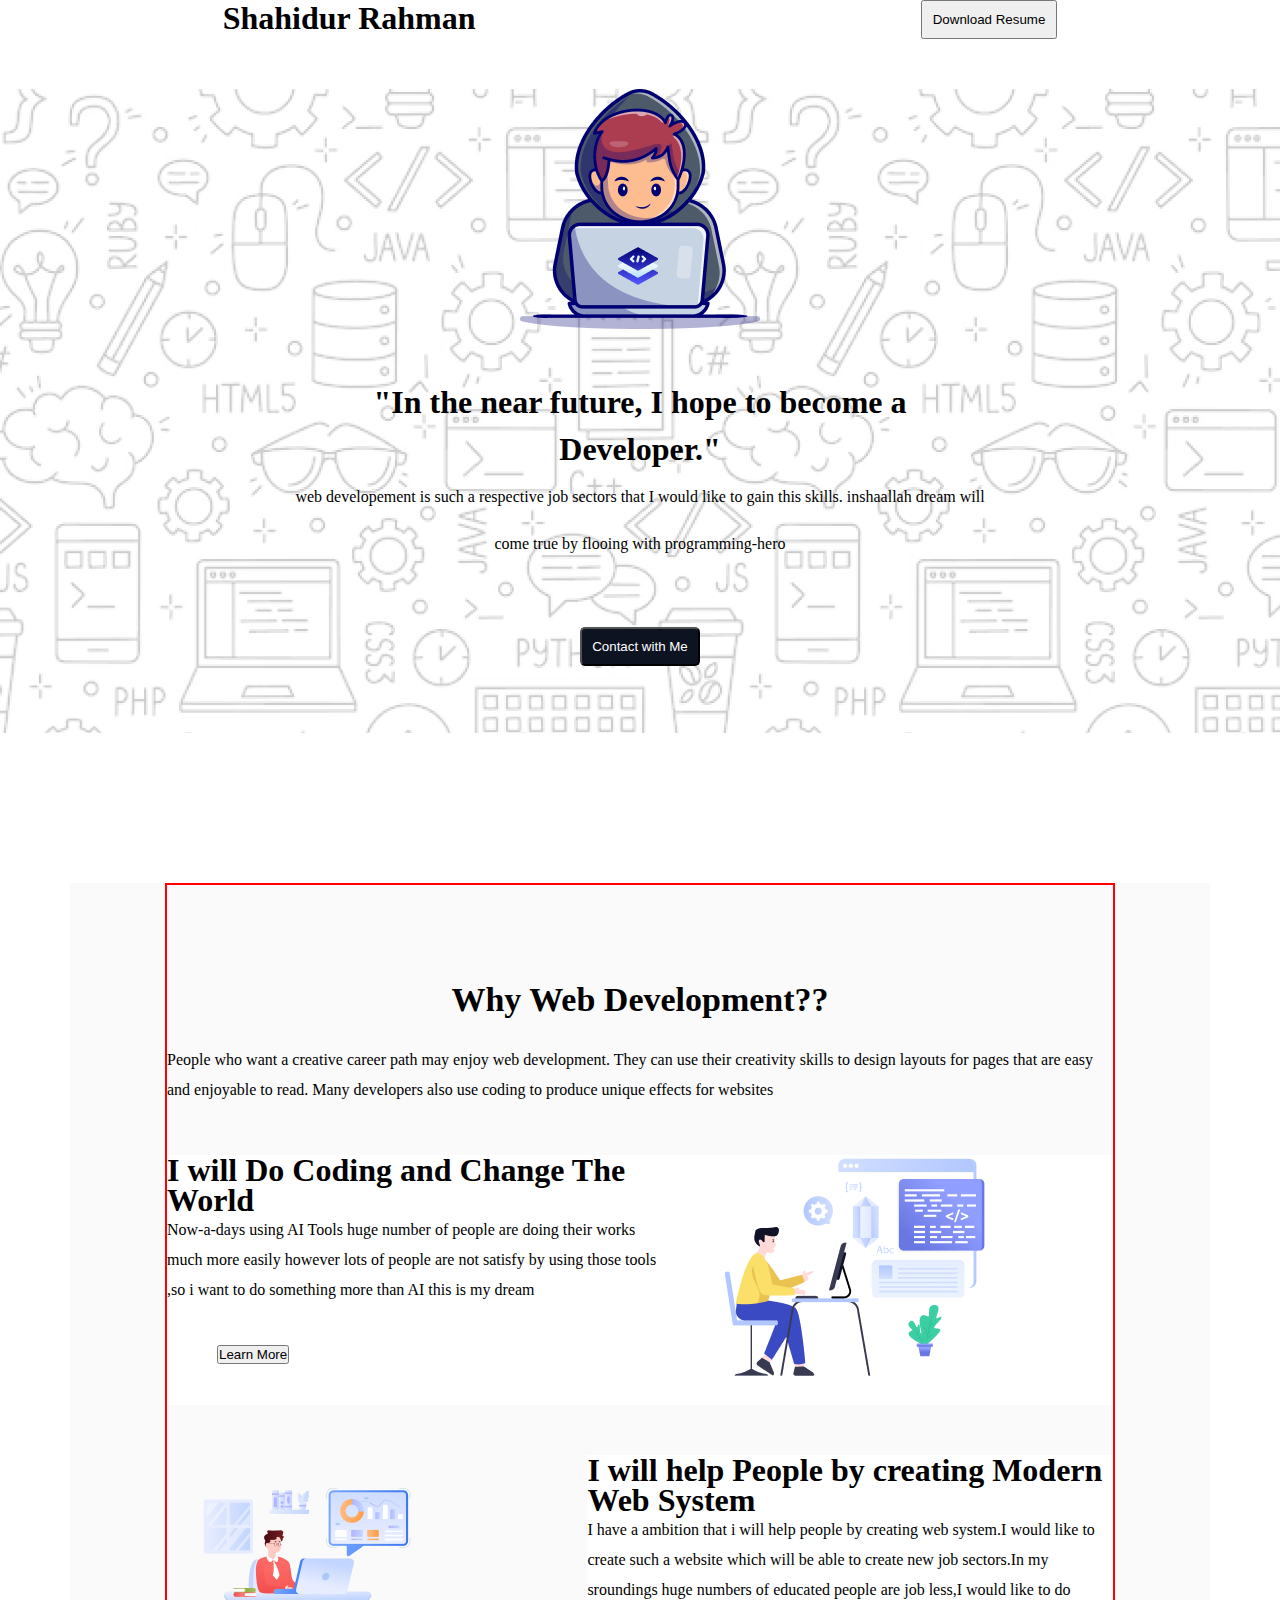
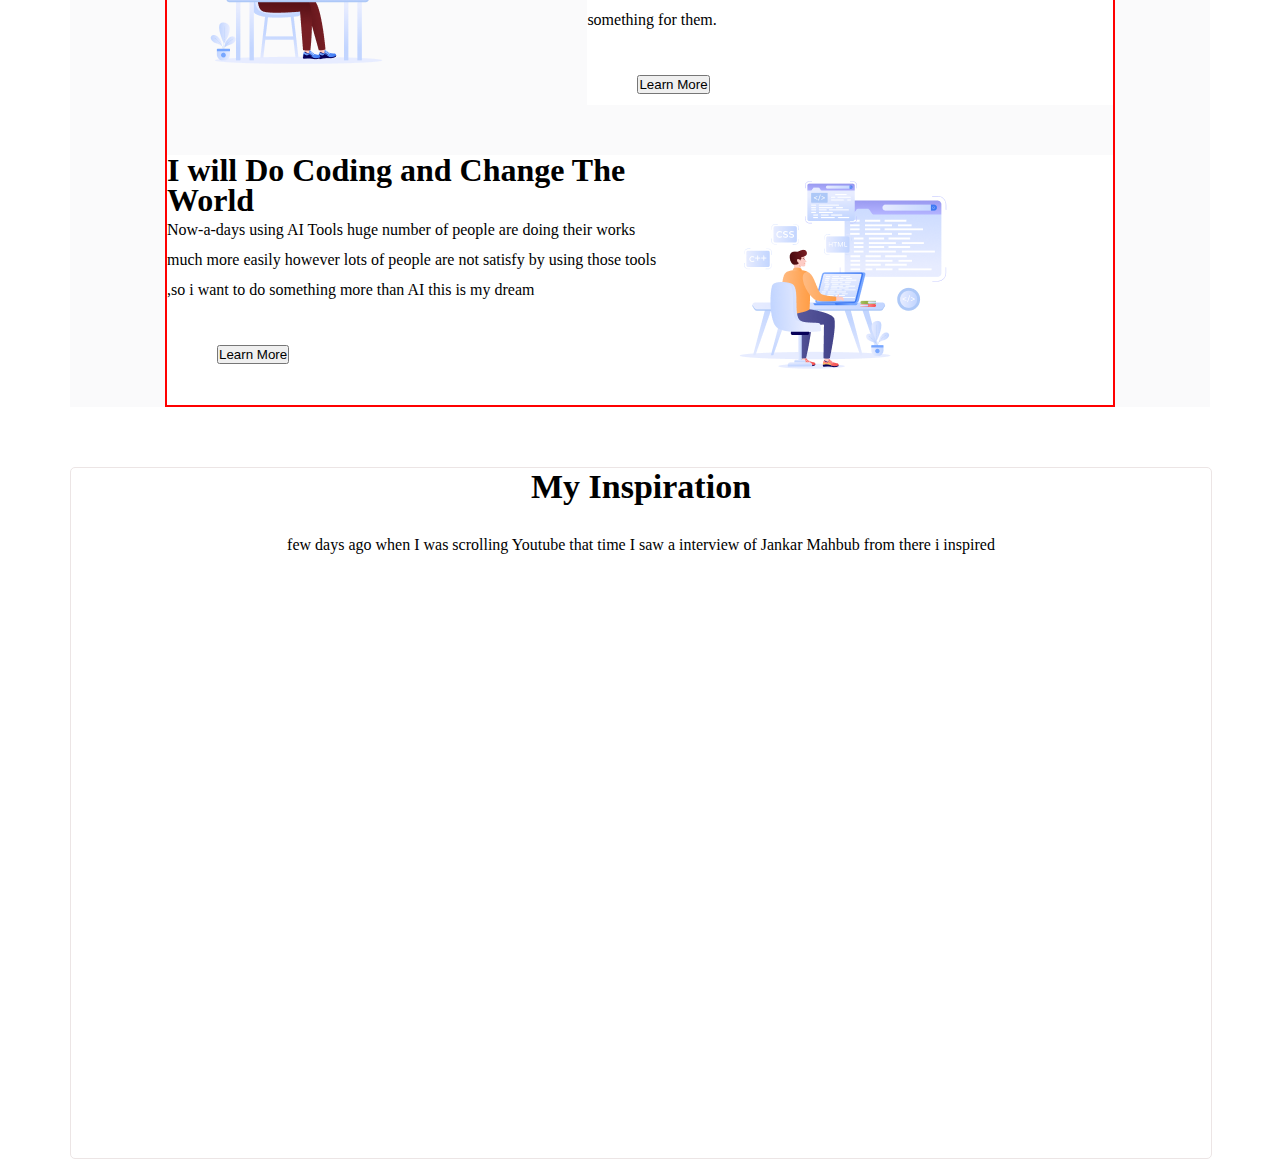
==== index.html @ 08caa13c "first and second section added" ====
<!DOCTYPE html>
<html lang="en">
<head>
    <meta charset="UTF-8">
    <meta name="viewport" content="width=device-width, initial-scale=1.0">
    <link rel="shortcut icon" href="" type="image/x-icon">
    <title>my first portfolio</title>
    <link rel="stylesheet" href="css/style.css">
</head>
<body>
    <header>
        <nav>
            
                <h1 >Shahidur Rahman</h1>
         
            <button style="padding: 10px;">Download Resume</button>
        </nav>
    <div class="first-container">
        <div class="header">
            <img class="img-one" src="assets/Group.png" alt="">
        <h1 style="text-align: center;">"In the near future, I hope to become a Developer."</h1>
        <p style="text-align: center;">web developement is such a respective job sectors that I would like to gain this skills. inshaallah dream will come true by flooing with programming-hero</p>
       <a href="#same"> <button class="btn-primary">Contact with Me</button></a>
        </div>
    </div>
    </header>
    <main>
    <section class="section1">
        <div class="developement-container">
            <div class="sub-container">
                <h1 class="first-title">Why Web Development??</h1>
            <p>People who want a creative career path may enjoy web development. They can use their creativity skills to design layouts for pages that are easy and enjoyable to read. Many developers also use coding to produce unique effects for websites</p>
            </div>
            <div class="developement-part1">
                <div class="a1">
                    <h1>I will Do Coding and Change The World</h1>
                    <p>Now-a-days using AI Tools huge number of people are doing their works much more easily however lots of people are not satisfy by using those tools ,so i want to do something more than AI this is my dream</p>
                    <button class="btn-learn">Learn More</button>
                </div>
                 <div class="a2"><img src="assets/Layer_1.png" alt=""></div>
            </div>
            <div class="developement-part2">
                <div class="b1"><img src="assets/Group 3.png" alt="">
                </div>
                <div class="b2">
                    <h1>I will help People by creating Modern Web System</h1>
                    <p>I have a ambition that i will help people by creating web system.I would like to create such a website which will be able to create new job sectors.In my sroundings huge numbers of educated people are job less,I would like to do something for them. </p>
                    <button class="btn-learn">Learn More</button>
                </div>
                
            </div>
            <div class="developement-part1">
                <div class="a1">
                    <h1>I will Do Coding and Change The World</h1>
                <p>Now-a-days using AI Tools huge number of people are doing their works much more easily however lots of people are not satisfy by using those tools ,so i want to do something more than AI this is my dream</p>
                <button class="btn-learn">Learn More</button>
                </div>
                <div class="a2">
                    <img src="assets/Group 4.png" alt="">
                </div>
            </div>
        </div>
    </section>

    <section>
        <div class="inspiretion-container">
            <h1 class="first-title">My Inspiration</h1>
            <p style="text-align: center;">few days ago  when I was  scrolling Youtube  that time I saw a interview of Jankar Mahbub from there i inspired</p>
            <div class="videos">
             <iframe width="1076" height="550" frame-border-radious="5px" src="https://www.youtube.com/embed/w3PchAjnjJo?si=XyhPlWWHBNC1FLiY" title="YouTube video player" frameborder="0" allow="accelerometer; autoplay; clipboard-write; encrypted-media; gyroscope; picture-in-picture; web-share" referrerpolicy="strict-origin-when-cross-origin" allowfullscreen></ifram>
            </div>
        </div>
    </section>


    <section>
        <div class="target-container">
            <h1>My Current Target</h1>
            <p>My Current Target is SCIC I'm very passionated about coding.then I want join a job in a foreign country as front end developer</p>
            <div class="html">
                <img src="assets/html.png" alt="" class="html-logo">
                <h3>HTML</h3>
                <p>HTML is the backbone of website design and function. It provides a structure for web pages that allows browsers to understand and display the content on the page. By understanding how HTML works, you can create better websites with more sophisticated features.</p>
                <a href="">Learn More</a>
            </div>
            <div class="css">
                <img src="assets/css.png" alt="" class="css-logo">
                <h3>CSS</h3>
                <p>Cascading Style Sheets, commonly known as CSS, is a powerful tool in web development that helps to separate the structure of a website from its presentation. The primary function of CSS is to define the styling and layout of web pages</p>
                <a href="">Learn More</a>
            </div>
            <div class="javascript">
                <img src="assets/js.png" alt="" class="javascript-logo">
               
                <h3>JavaScript</h3>
                <p>JavaScript enables dynamic interactivity on websites when it is applied to an HTML document. JavaScript helps the users to build modern web applications to interact directly without reloading the page every time.</p>
                <a href="">Learn More</a>
            </div>
        </div>
    </section>

    <section>
        <div class="support-container">
            <h3>I need Support</h3>
            <p>Whatever you need to know just write below</p>
            <input type="text">
            <button>Submit</button>
        </div>
    </section>
    </main>
    <footer id="same"  >
 <h6>An Open Commitment by Shahidur Rahman</h6>
 <div class="icons">
    <a href=""><img src="assets/facebook.png" alt=""></a>
    <a href=""><img src="assets/github.png" alt=""></a>
    <a href=""><img src="assets/linkedin-icon 1.png" alt=""></a>
 </div>
    </footer>
</body>
</html>
---- css/style.css ----
*{
    margin: 0 auto;
    padding: 0;
}
header{
    max-width: 1440px;
}
nav{
    display: flex;
    justify-content: space-around;
}

.first-container{
 width: 100%;
 height: 644px;
 background-image: url(../assets/Hero-bg.png) ;
 

}

main{
    max-width: 1140px;
    margin-top: 150px;
}
.first-title{
    font-weight: 900; 
    font-size: 34px;
     margin-bottom: 30px;
     text-align: center;
}

.header{
    margin-top: 50px;
    display: flex;
    flex-direction: column;
    align-items: center;
    line-height: 47px;
    width: 700px;
    
}
.img-one{
    margin-bottom: 50px;
   
}
.btn-primary{
    margin-top: 60px;
    background: #0D1321;
    color: #fff;
    padding: 10px;
    border-radius: 5px;
}
.section1{
    width: 1140px;
    background-color: #FAFAFB;
    margin: 0 auto;
}
.developement-container{
 width: 946px;
 line-height: 30px;
 border: 2px solid red;
}
.sub-container{
    margin-top: 100px;
}
.developement-part1{
    display: flex;
    margin-top: 50px;
    gap: 50px;
    background-color: #fff;
    
    
   
}

.btn-learn{
    margin-top: 40px;
    margin-left: 50px;
}
.a1{
 width: 65%;
 background-color: #fff;
}
.a2{
 width: 50%;
}
.developement-part2{
    display: flex;
    margin-top: 50px;
    gap: 50px;
    margin-left: 20px;
   
}
.b1{
    width: 40%;

}
.b2{
 width: 60%;
 background-color: #fff;
}

.inspiretion-container{
    margin-top: 60px;
    width: 1140px;
    border: 1px solid #ece5e5 ;
    border-radius: 5px;
}
.videos{
    margin-left: 30px;
    margin-top: 50px;
}
.target-container{
    margin-top: 50px;
    display: flex;
    justify-content: space-between;
    width: 100%;
    border: 2px solid firebrick;
}
footer{
    max-width: 1440px;
    background-color: #F7F8F8;
}
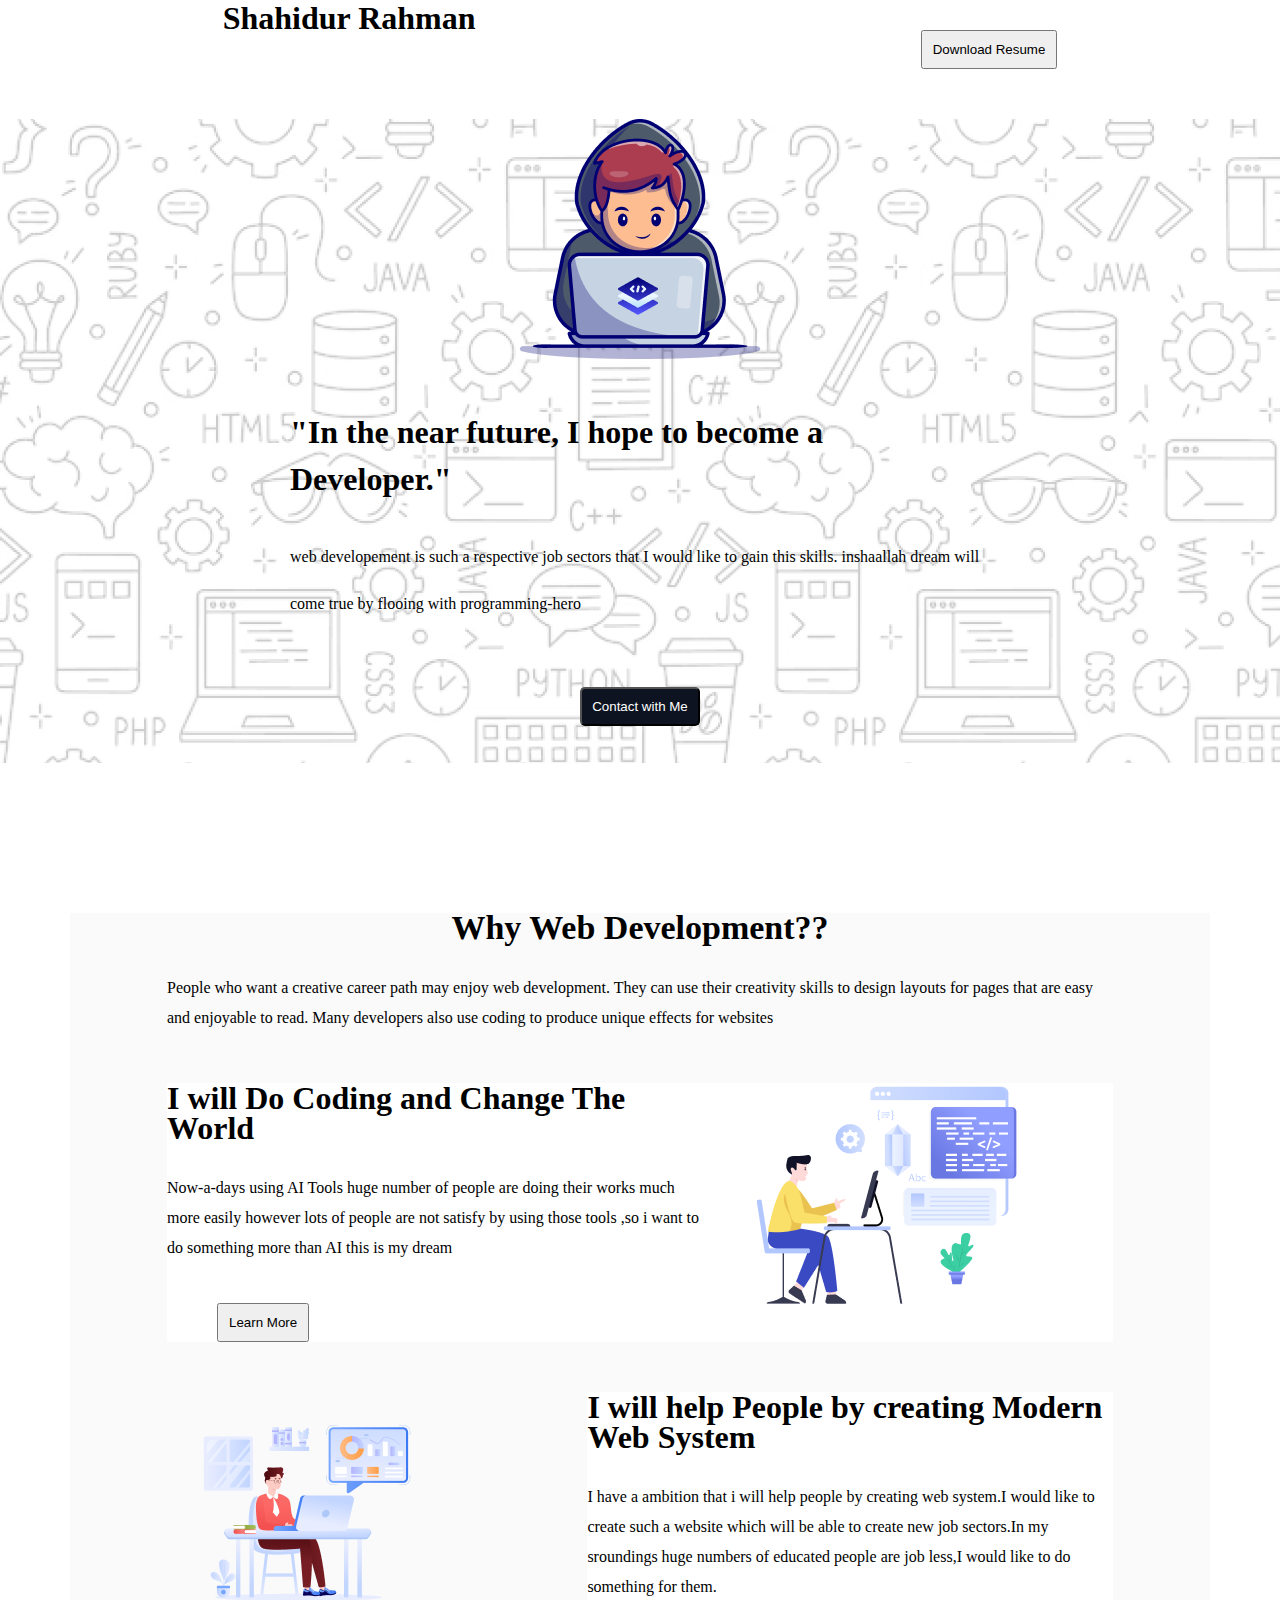
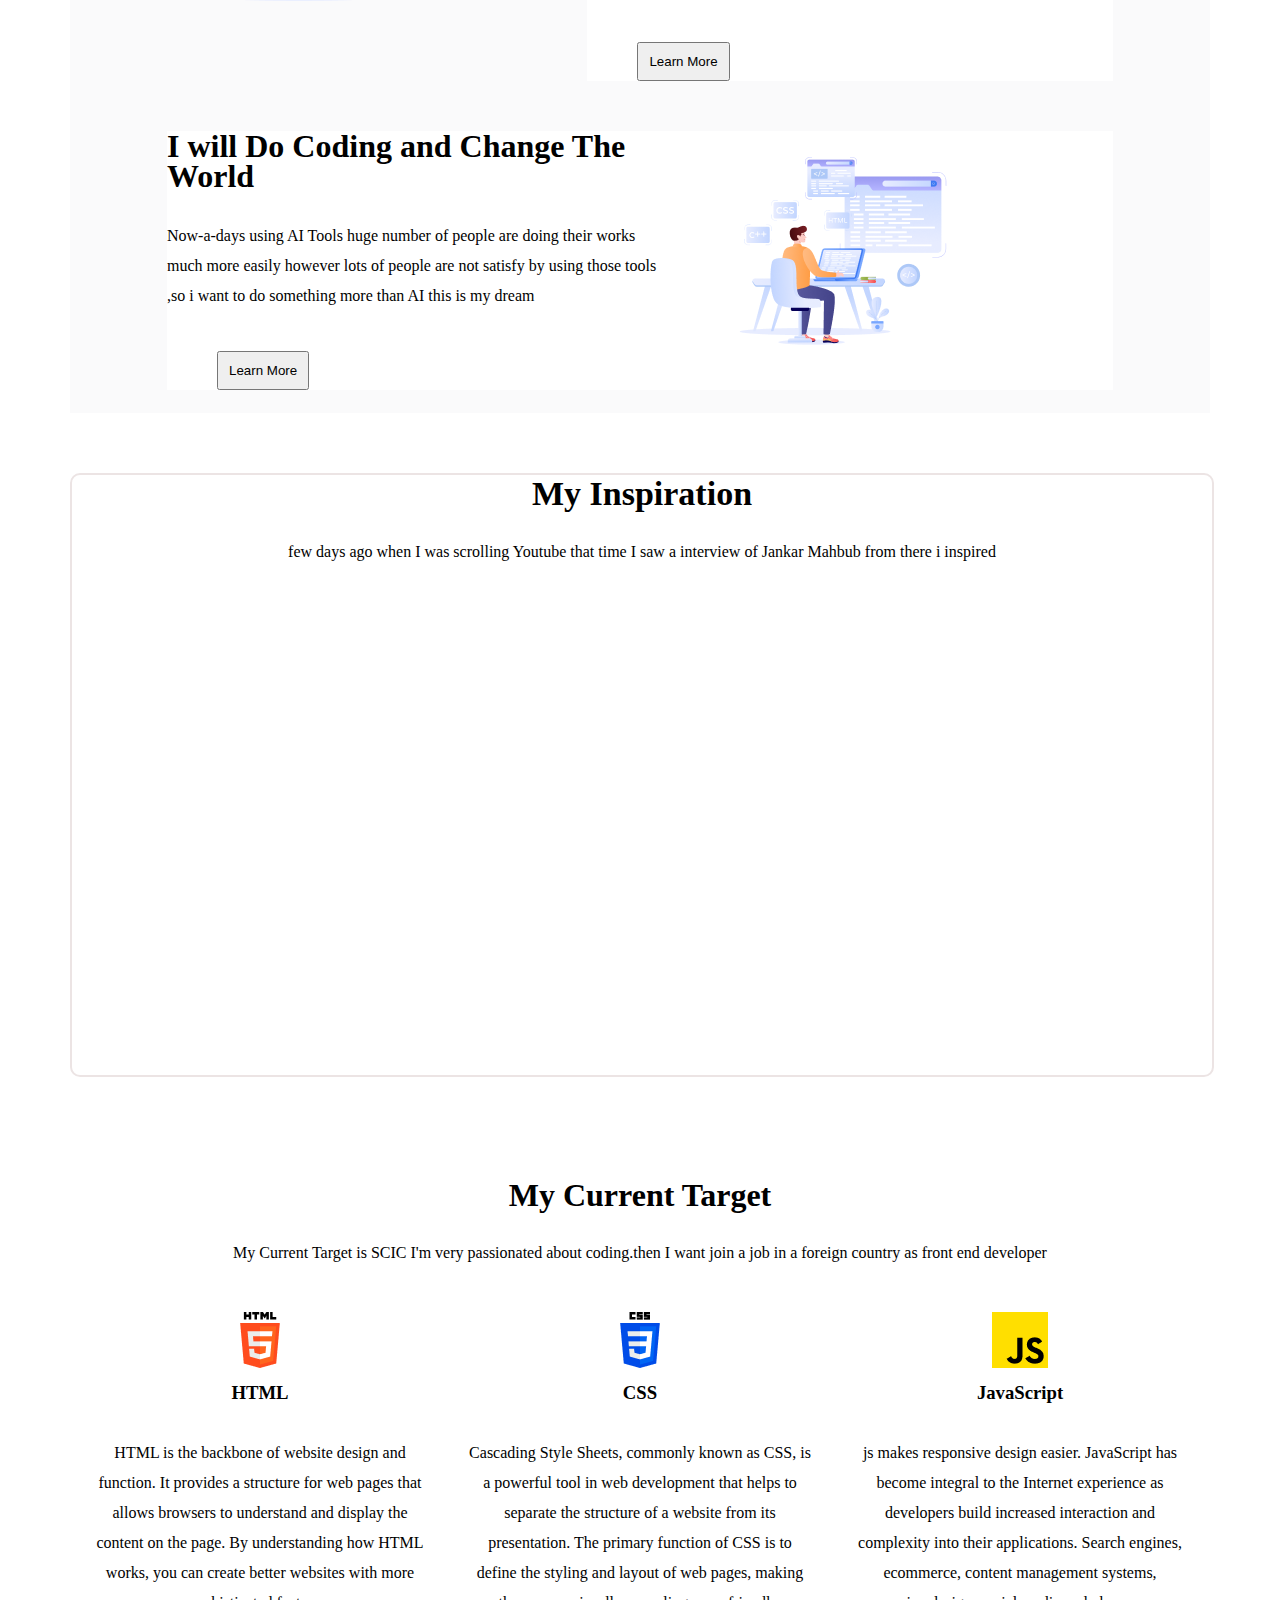
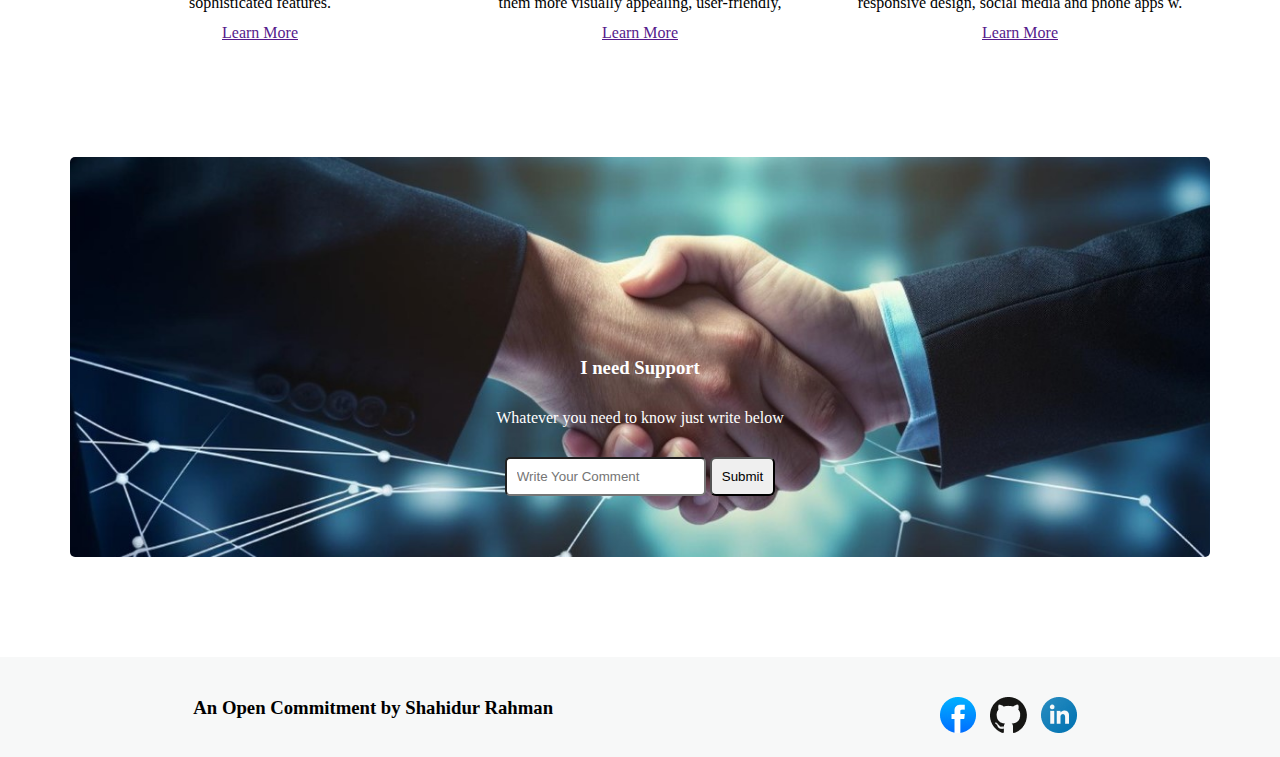
==== commit ef83eea7: "added support section" ====
--- a/index.html
+++ b/index.html
@@ -10,111 +10,124 @@
 <body>
     <header>
         <nav>
-            
-                <h1 >Shahidur Rahman</h1>
-         
+    <h1>Shahidur Rahman</h1>
             <button style="padding: 10px;">Download Resume</button>
         </nav>
-    <div class="first-container">
-        <div class="header">
-            <img class="img-one" src="assets/Group.png" alt="">
-        <h1 style="text-align: center;">"In the near future, I hope to become a Developer."</h1>
-        <p style="text-align: center;">web developement is such a respective job sectors that I would like to gain this skills. inshaallah dream will come true by flooing with programming-hero</p>
-       <a href="#same"> <button class="btn-primary">Contact with Me</button></a>
+        <div class="first-container">
+            <div class="header">
+                <img class="img-one" src="assets/Group.png" alt="">
+                <h1>"In the near future, I hope to become a Developer."</h1>
+                <p>web developement is such a respective job sectors that I would like to
+                    gain this skills. inshaallah dream will come true by flooing with programming-hero</p>
+                <a href="#same"> <button class="btn-primary">Contact with Me</button></a>
+            </div>
         </div>
-    </div>
     </header>
     <main>
-    <section class="section1">
-        <div class="developement-container">
-            <div class="sub-container">
-                <h1 class="first-title">Why Web Development??</h1>
-            <p>People who want a creative career path may enjoy web development. They can use their creativity skills to design layouts for pages that are easy and enjoyable to read. Many developers also use coding to produce unique effects for websites</p>
-            </div>
-            <div class="developement-part1">
-                <div class="a1">
-                    <h1>I will Do Coding and Change The World</h1>
-                    <p>Now-a-days using AI Tools huge number of people are doing their works much more easily however lots of people are not satisfy by using those tools ,so i want to do something more than AI this is my dream</p>
-                    <button class="btn-learn">Learn More</button>
+        <section class="section1">
+            <div class="developement-container">
+                <div class="sub-container">
+                    <h1 class="first-title">Why Web Development??</h1>
+                    <p>People who want a creative career path may enjoy web development. They can use their creativity
+                        skills to design layouts for pages that are easy and enjoyable to read. Many developers also use
+                        coding to produce unique effects for websites</p>
                 </div>
-                 <div class="a2"><img src="assets/Layer_1.png" alt=""></div>
-            </div>
-            <div class="developement-part2">
-                <div class="b1"><img src="assets/Group 3.png" alt="">
+                <div class="developement-part1">
+                    <div class="b2">
+                        <h1>I will Do Coding and Change The World</h1>
+                        <p>Now-a-days using AI Tools huge number of people are doing their works much more easily
+                            however lots of people are not satisfy by using those tools ,so i want to do something more
+                            than AI this is my dream</p>
+                        <button class="btn-learn">Learn More</button>
+                    </div>
+                    <div class="b1"><img src="assets/Layer_1.png" alt=""></div>
                 </div>
-                <div class="b2">
-                    <h1>I will help People by creating Modern Web System</h1>
-                    <p>I have a ambition that i will help people by creating web system.I would like to create such a website which will be able to create new job sectors.In my sroundings huge numbers of educated people are job less,I would like to do something for them. </p>
-                    <button class="btn-learn">Learn More</button>
+                <div class="developement-part2">
+                    <div class="b1"><img src="assets/Group 3.png" alt="">
+                    </div>
+                    <div class="b2">
+                        <h1>I will help People by creating Modern Web System</h1>
+                        <p>I have a ambition that i will help people by creating web system.I would like to create such
+                            a website which will be able to create new job sectors.In my sroundings huge numbers of
+                            educated people are job less,I would like to do something for them. </p>
+                        <button class="btn-learn">Learn More</button>
+                    </div>
+
                 </div>
-                
-            </div>
-            <div class="developement-part1">
-                <div class="a1">
-                    <h1>I will Do Coding and Change The World</h1>
-                <p>Now-a-days using AI Tools huge number of people are doing their works much more easily however lots of people are not satisfy by using those tools ,so i want to do something more than AI this is my dream</p>
-                <button class="btn-learn">Learn More</button>
-                </div>
-                <div class="a2">
-                    <img src="assets/Group 4.png" alt="">
+                <div class="developement-part1">
+                    <div class="a1">
+                        <h1>I will Do Coding and Change The World</h1>
+                        <p>Now-a-days using AI Tools huge number of people are doing their works much more easily
+                            however lots of people are not satisfy by using those tools ,so i want to do something more
+                            than AI this is my dream</p>
+                        <button class="btn-learn">Learn More</button>
+                    </div>
+                    <div class="a2">
+                        <img src="assets/Group 4.png" alt="">
+                    </div>
                 </div>
             </div>
+        </section>
+
+        <section class="section3">
+            <div class="inspiretion-container">
+                <h1 class="first-title">My Inspiration</h1>
+                <p style="text-align: center;">few days ago when I was scrolling Youtube that time I saw a interview of
+                    Jankar Mahbub from there i inspired</p>
+                <div class="videos">
+                    <iframe width="960" height="415" src="https://www.youtube.com/embed/w3PchAjnjJo?si=hXaWBDjjuv9r8KzB" title="YouTube video player" frameborder="0" allow="accelerometer; autoplay; clipboard-write; encrypted-media; gyroscope; picture-in-picture; web-share" referrerpolicy="strict-origin-when-cross-origin" allowfullscreen></iframe>    
+                </div>
+            </div>
+</section>
+
+        <section class="target-container">
+            <div class="target" >
+                <div class="target-title">
+                    <h1>My Current Target</h1>
+                <p style="margin-top: 30px;">My Current Target is SCIC I'm very passionated about coding.then I want join a job in a foreign
+                    country as front end developer</p>
+                </div>
+                <div class="hcj">
+                    <div class="html">
+                        <img src="assets/html.png" alt="" class="html-logo">
+                        <h3>HTML</h3>
+                        <p >HTML is the backbone of website design and function. It provides a structure for web pages that allows browsers to understand and display the content on the page. By understanding how HTML works, you can create better websites with more sophisticated features.</p>
+                        <a class="lrn" href="">Learn More</a>
+                    </div>
+                    <div class="css">
+                        <img src="assets/css.png" alt="" class="css-logo">
+                        <h3>CSS</h3>
+                        <p>Cascading Style Sheets, commonly known as CSS, is a powerful tool in web development that helps to separate the structure of a website from its presentation. The primary function of CSS is to define the styling and layout of web pages, making them more visually appealing, user-friendly,
+                        </p>
+                        <a class="lrn" href="">Learn More</a>
+                    </div>
+                    <div class="javascript">
+                        <img src="assets/js.png" alt="" class="javascript-logo">
+    
+                        <h3>JavaScript</h3>
+                       <p>js makes responsive design easier. JavaScript has become integral to the Internet experience as developers build increased interaction and complexity into their applications. Search engines, ecommerce, content management systems, responsive design, social media and phone apps w.</p>
+                       <a class="lrn" href="">Learn More</a>
+                    </div>
+                </div>
+            </div>
+        </section>
+
+        <section class="section4">
+            <div class="support-contain">
+                <h3>I need Support</h3>
+                <p>Whatever you need to know just write below</p>
+                <input placeholder="Write Your Comment" type="text">
+                <button class="btn-submit">Submit</button>
+            </div>
+        </section>
+    </main>
+    <footer id="same">
+        <h3 style="margin-top: 40px;">An Open Commitment by Shahidur Rahman</h3>
+        <div class="icons" style="margin-top: 40px;">
+            <a href="https://www.facebook.com/profile.php?id=100027781602360"><img src="assets/facebook.png" alt=""></a>
+            <a href="https://github.com/"><img src="assets/github.png" alt=""></a>
+            <a href="https://bd.linkedin.com/"><img src="assets/linkedin-icon 1.png" alt=""></a>
         </div>
-    </section>
-
-    <section>
-        <div class="inspiretion-container">
-            <h1 class="first-title">My Inspiration</h1>
-            <p style="text-align: center;">few days ago  when I was  scrolling Youtube  that time I saw a interview of Jankar Mahbub from there i inspired</p>
-            <div class="videos">
-             <iframe width="1076" height="550" frame-border-radious="5px" src="https://www.youtube.com/embed/w3PchAjnjJo?si=XyhPlWWHBNC1FLiY" title="YouTube video player" frameborder="0" allow="accelerometer; autoplay; clipboard-write; encrypted-media; gyroscope; picture-in-picture; web-share" referrerpolicy="strict-origin-when-cross-origin" allowfullscreen></ifram>
-            </div>
-        </div>
-    </section>
-
-
-    <section>
-        <div class="target-container">
-            <h1>My Current Target</h1>
-            <p>My Current Target is SCIC I'm very passionated about coding.then I want join a job in a foreign country as front end developer</p>
-            <div class="html">
-                <img src="assets/html.png" alt="" class="html-logo">
-                <h3>HTML</h3>
-                <p>HTML is the backbone of website design and function. It provides a structure for web pages that allows browsers to understand and display the content on the page. By understanding how HTML works, you can create better websites with more sophisticated features.</p>
-                <a href="">Learn More</a>
-            </div>
-            <div class="css">
-                <img src="assets/css.png" alt="" class="css-logo">
-                <h3>CSS</h3>
-                <p>Cascading Style Sheets, commonly known as CSS, is a powerful tool in web development that helps to separate the structure of a website from its presentation. The primary function of CSS is to define the styling and layout of web pages</p>
-                <a href="">Learn More</a>
-            </div>
-            <div class="javascript">
-                <img src="assets/js.png" alt="" class="javascript-logo">
-               
-                <h3>JavaScript</h3>
-                <p>JavaScript enables dynamic interactivity on websites when it is applied to an HTML document. JavaScript helps the users to build modern web applications to interact directly without reloading the page every time.</p>
-                <a href="">Learn More</a>
-            </div>
-        </div>
-    </section>
-
-    <section>
-        <div class="support-container">
-            <h3>I need Support</h3>
-            <p>Whatever you need to know just write below</p>
-            <input type="text">
-            <button>Submit</button>
-        </div>
-    </section>
-    </main>
-    <footer id="same"  >
- <h6>An Open Commitment by Shahidur Rahman</h6>
- <div class="icons">
-    <a href=""><img src="assets/facebook.png" alt=""></a>
-    <a href=""><img src="assets/github.png" alt=""></a>
-    <a href=""><img src="assets/linkedin-icon 1.png" alt=""></a>
- </div>
     </footer>
 </body>
 </html>--- a/css/style.css
+++ b/css/style.css
@@ -57,7 +57,9 @@
 .developement-container{
  width: 946px;
  line-height: 30px;
- border: 2px solid red;
+ height: 1100px;
+ 
+ 
 }
 .sub-container{
     margin-top: 100px;
@@ -75,6 +77,7 @@
 .btn-learn{
     margin-top: 40px;
     margin-left: 50px;
+    padding: 10px;
 }
 .a1{
  width: 65%;
@@ -102,21 +105,74 @@
 .inspiretion-container{
     margin-top: 60px;
     width: 1140px;
-    border: 1px solid #ece5e5 ;
+    border: 2px solid hsl(0, 18%, 91%) ;
+    border-radius: 10px;
+    height: 600px;
+}
+
+.target-container{
+   margin-top: 100px;
+   text-align: center;
+    width: 1140px;  
+    height: 480px;
+}
+.target{
+    margin-top: 50px;
+}
+.videos{
+    margin-left: 100px;
+    margin-top: 50px;
+}
+.target-title{
+    margin-top: 20px;
+}
+.hcj{
+    display: flex;
+  line-height: 30px;
+   justify-content: start;
+   margin-top: 50px;
+}
+.css,.html,.javascript{
+    width: 30%;
+}
+.section4{
+    margin-top: 100px;
+    width: 1140px;
+    height: 400px;
+    background-image: url(../assets/handshake.jpg);
+    color: #fff;
+    margin-bottom: 100px;
+    background-size: cover;
     border-radius: 5px;
 }
-.videos{
-    margin-left: 30px;
+.support-contain{
+   text-align: center;
+   padding-top: 200px;
+}
+.support-contain h1,p,input, button{
+margin-top: 30px;
+}
+input{
+    padding: 10px;
+    border-radius: 5px;
+    
+}
+.btn-submit{
+    padding:10px;
+    border-radius: 6px;
+}
+.lrn{
+    padding: 5px;
     margin-top: 50px;
-}
-.target-container{
-    margin-top: 50px;
-    display: flex;
-    justify-content: space-between;
-    width: 100%;
-    border: 2px solid firebrick;
 }
 footer{
     max-width: 1440px;
     background-color: #F7F8F8;
+    display: flex;
+    height: 100px;
+}
+    
+    
+.icons img{
+    margin-right: 10px;
 }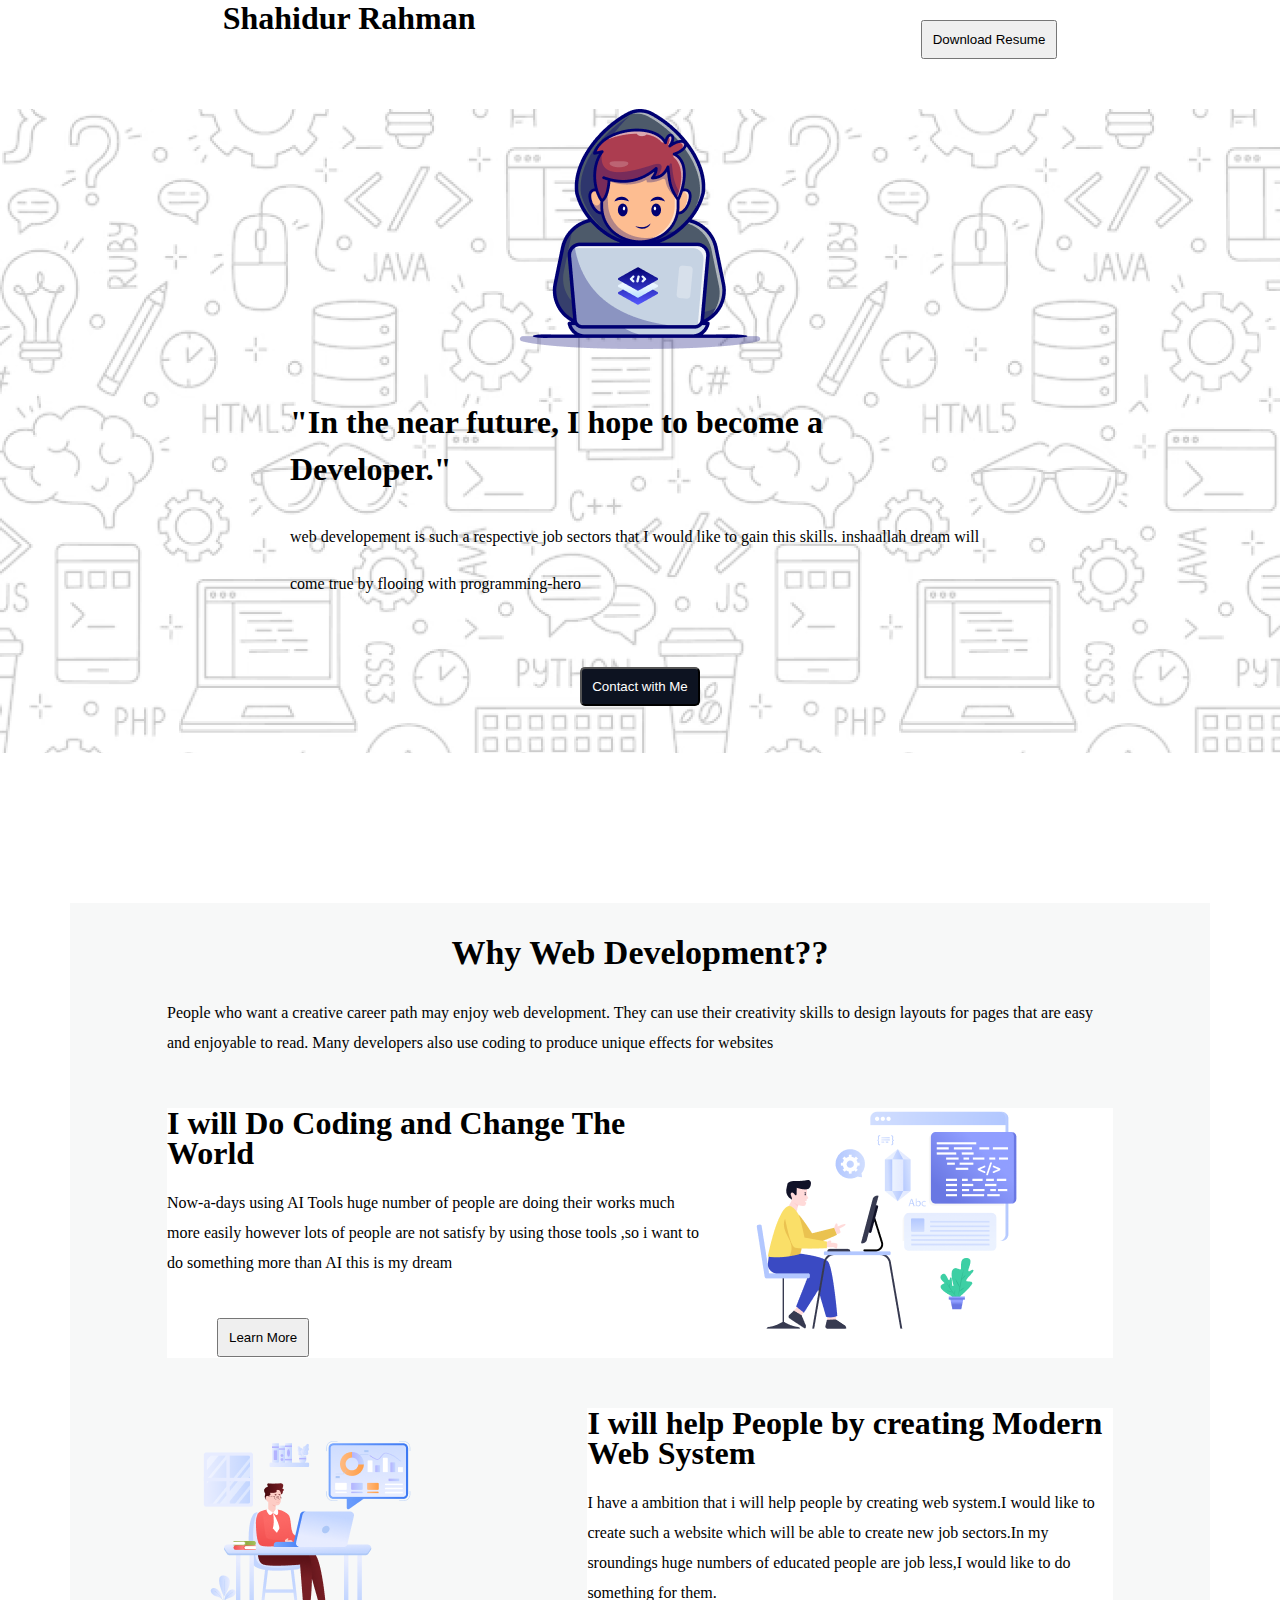
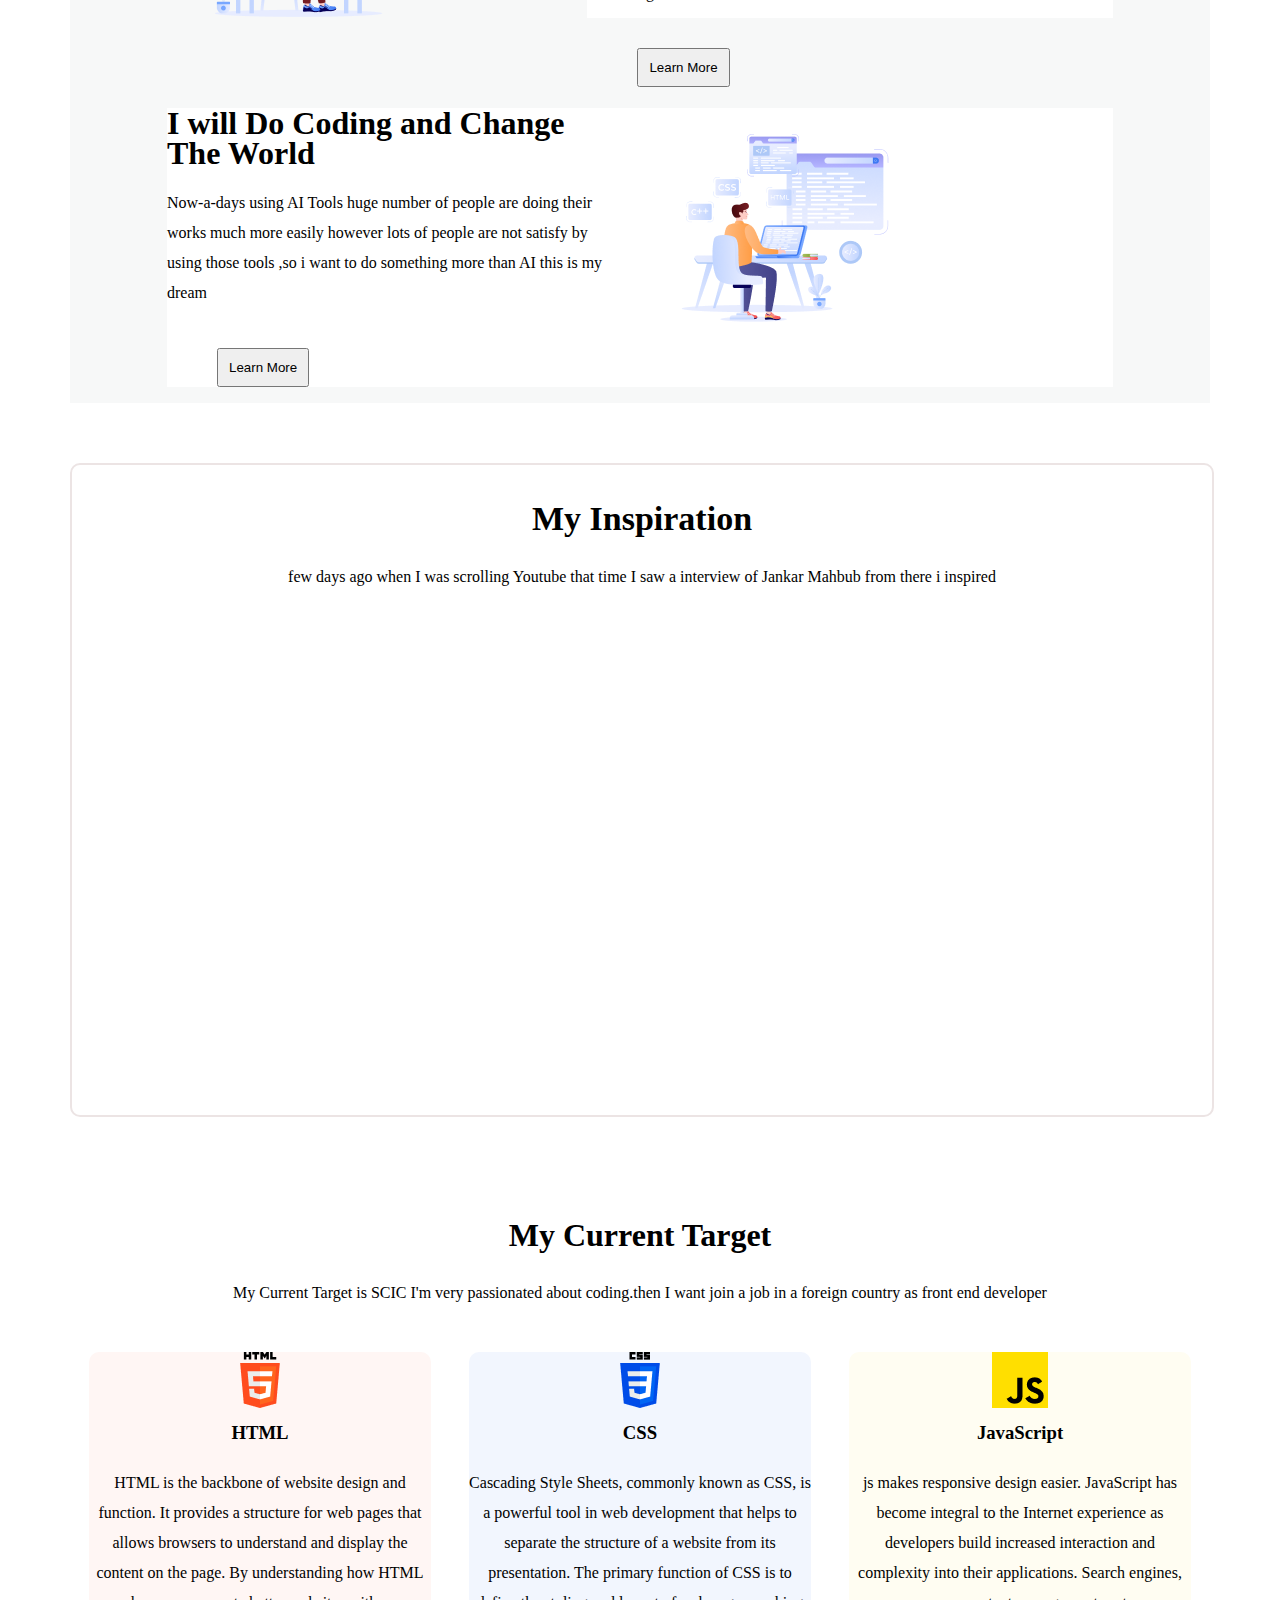
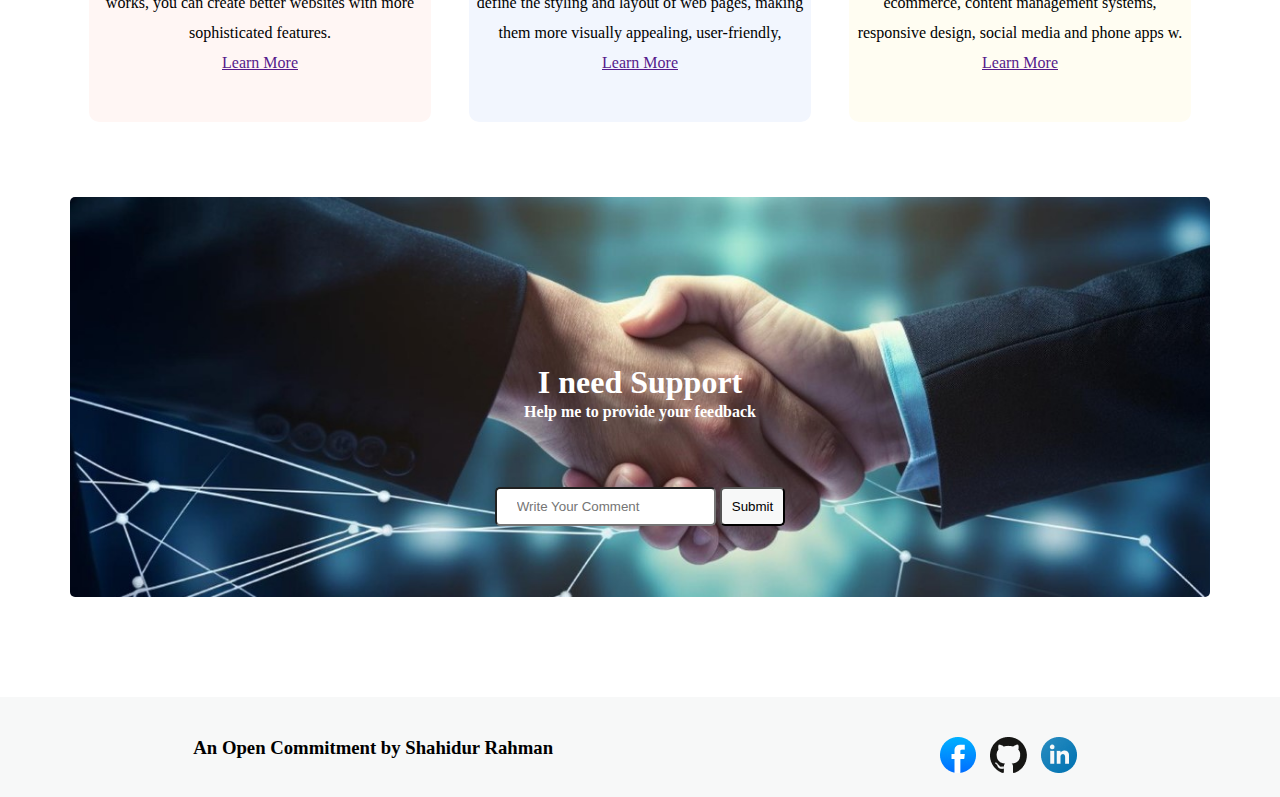
==== commit 2759b15b: "final commit added" ====
--- a/index.html
+++ b/index.html
@@ -75,7 +75,7 @@
                 <p style="text-align: center;">few days ago when I was scrolling Youtube that time I saw a interview of
                     Jankar Mahbub from there i inspired</p>
                 <div class="videos">
-                    <iframe width="960" height="415" src="https://www.youtube.com/embed/w3PchAjnjJo?si=hXaWBDjjuv9r8KzB" title="YouTube video player" frameborder="0" allow="accelerometer; autoplay; clipboard-write; encrypted-media; gyroscope; picture-in-picture; web-share" referrerpolicy="strict-origin-when-cross-origin" allowfullscreen></iframe>    
+                    <iframe width="960" height="415"src="https://www.youtube.com/embed/w3PchAjnjJo?si=hXaWBDjjuv9r8KzB" title="YouTube video player" frameborder="0" allow="accelerometer; autoplay; clipboard-write; encrypted-media; gyroscope; picture-in-picture; web-share" referrerpolicy="strict-origin-when-cross-origin" allowfullscreen></iframe>    
                 </div>
             </div>
 </section>
@@ -114,10 +114,10 @@
 
         <section class="section4">
             <div class="support-contain">
-                <h3>I need Support</h3>
-                <p>Whatever you need to know just write below</p>
+                <h1>I need Support</h1>
+                <h4 >Help me to provide your feedback</h4>
                 <input placeholder="Write Your Comment" type="text">
-                <button class="btn-submit">Submit</button>
+                <button class="btn-primary btnn">Submit</button>
             </div>
         </section>
     </main>
--- a/css/style.css
+++ b/css/style.css
@@ -49,10 +49,14 @@
     padding: 10px;
     border-radius: 5px;
 }
+.first-title{
+   padding-top: 35px;
+}
 .section1{
     width: 1140px;
-    background-color: #FAFAFB;
+    background-color: #F7F8F8;
     margin: 0 auto;
+    height: 1100px;
 }
 .developement-container{
  width: 946px;
@@ -80,7 +84,7 @@
     padding: 10px;
 }
 .a1{
- width: 65%;
+ width: 50%;
  background-color: #fff;
 }
 .a2{
@@ -100,6 +104,7 @@
 .b2{
  width: 60%;
  background-color: #fff;
+ height: 210px;
 }
 
 .inspiretion-container{
@@ -107,7 +112,7 @@
     width: 1140px;
     border: 2px solid hsl(0, 18%, 91%) ;
     border-radius: 10px;
-    height: 600px;
+    height: 650px;
 }
 
 .target-container{
@@ -131,6 +136,24 @@
   line-height: 30px;
    justify-content: start;
    margin-top: 50px;
+}
+.html img{
+    margin-left: 20px 0px 10px 0px;
+}
+.html{
+    background-color: #FFF6F4;
+    height:370px;
+    border-radius: 10px;
+}
+.css{
+    background-color: #F2F6FE;
+    height:370px;
+    border-radius: 10px;
+}
+.javascript{
+    background-color: #FFFDF2;
+    height:370px;
+    border-radius: 10px;
 }
 .css,.html,.javascript{
     width: 30%;
@@ -147,19 +170,26 @@
 }
 .support-contain{
    text-align: center;
-   padding-top: 200px;
+   padding-top: 150px;
+   line-height: 30px;
 }
 .support-contain h1,p,input, button{
-margin-top: 30px;
+margin-top: 20px;
 }
 input{
-    padding: 10px;
+    padding:  10px 20px;
     border-radius: 5px;
     
-}
+} 
+
 .btn-submit{
     padding:10px;
     border-radius: 6px;
+    margin-left: 50px;
+}
+.btnn{
+    background-color: #F7F8F8;
+    color: black;
 }
 .lrn{
     padding: 5px;
